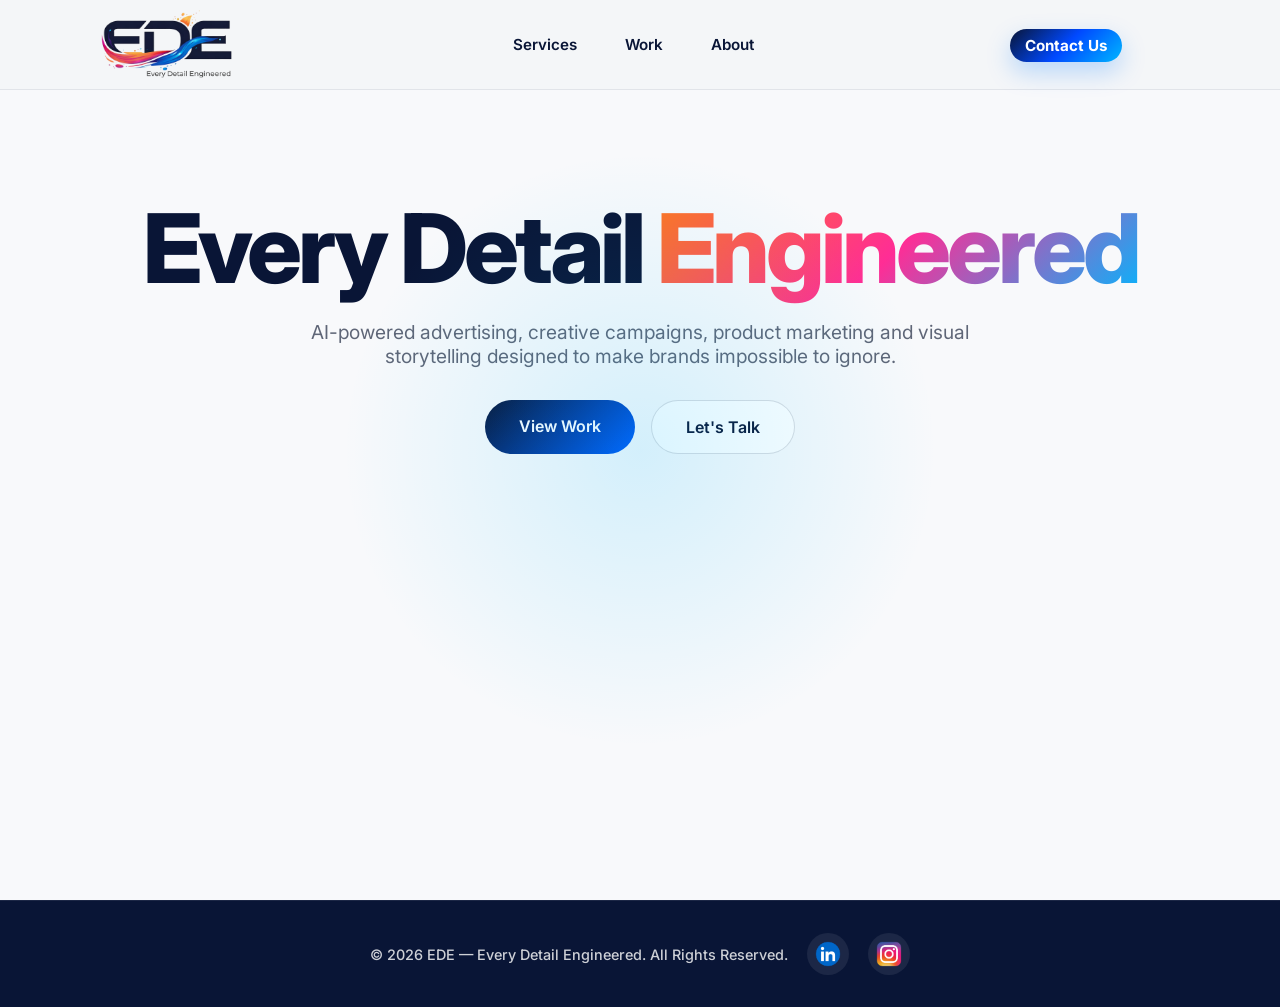
==== index.html @ a7a9f511 "Initial commit" ====
<!DOCTYPE html>
<html lang="en">
<head>
    <meta charset="UTF-8">
    <meta name="viewport" content="width=device-width, initial-scale=1.0">
    <title>EDE — Every Detail Engineered</title>
    <link rel="stylesheet" href="./style.css">
</head>
<body>
    <div class="nav">
        <img src="./elements/EDE_logo.svg" alt="edelogo" class="logo">
        <div class="nav-links">
            <a href="./services.html">Services</a>
            <a href="./works.html">Work</a>
            <a href="./about.html">About</a>
            
        </div>
        <div class="contact">
            <a href="./contact.html">Contact Us</a>
        </div>
        <div class="ham">
            <img src="./elements/hamburger-svgrepo-com.svg" alt="hamburger menu">
        </div>
        <div class="newnav">
                <a href="./services.html">Services</a>
                <a href="./works.html">Work</a>
                <a href="./about.html">About</a>
                <a href="./contact.html">Contact Us</a>
        </div>
    </div>
    <div class="hero">

    <h1>
        Every Detail
        <span>Engineered</span>
    </h1>

    <p>
        AI-powered advertising, creative campaigns,
        product marketing and visual storytelling
        designed to make brands impossible to ignore.
    </p>

    <div class="hero-btn">
        <a href="./works.html" class="primary-btn">
            View Work
        </a>

        <a href="./contact.html" class="secondary-btn">
            Let's Talk
        </a>
    </div>
    

</div>
<div class="footer">
        <p>© <span id="year"></span> EDE — Every Detail Engineered. All Rights Reserved.</p>
        <a href="https://www.linkedin.com/company/ede-every-detail-engineered/" target="_blank" rel="noopener noreferrer">
            <img src="./elements/linkedin-logo-linkedin-icon-transparent-free-png.webp" alt="linkedin logo" class="footer-linkedin-logo">
        </a>
        <a href="https://www.instagram.com/ede_ai_ads/" target="_blank" rel="noopener noreferrer">
            <img src="./elements/instagram-logo-instagram-icon-transparent-free-png.webp" alt="instagram logo" class="footer-instagram-logo">
        </a>
    </div>
<script src="./script.js"></script>
</body>
</html>
---- style.css ----
/* ===== GOOGLE FONT ===== */
@import url('https://fonts.googleapis.com/css2?family=Inter:wght@400;500;600;700;800&display=swap');

* {
    margin: 0;
    padding: 0;
    box-sizing: border-box;
    font-family: 'Inter', sans-serif;
}

html {
    scroll-behavior: smooth;
}

body {
    background: #f8f9fb;
    color: #091536;
    overflow-x: hidden;
}

/* ==========================
   NAVBAR
========================== */

.nav {
    width: 100%;
    height: 90px;

    display: flex;
    /* justify-content:space-around; */
    align-items: center;
    gap: 20vw;

    padding: 0 6vw;

    background: rgba(255, 255, 255, 0.92);

    backdrop-filter: blur(15px);

    position: fixed;
    top: 0;
    left: 0;

    z-index: 1000;

    border-bottom: 1px solid rgba(9, 21, 54, .08);
    background-color: #F4F6F8;

}

/* Logo */

.logo {
    height: 180px;
    width: auto;
    cursor: pointer;
}

/* Navigation Links */

.nav-links {
    display: flex;
    /* justify-content:center; */
    /* align-items:center; */
    gap: 3rem;
}

.nav-links a {
    text-decoration: none;
    color: #091536;

    font-size: 0.95rem;
    font-weight: 600;

    transition: .3s ease;
    position: relative;
}

.nav-links a::after {
    content: "";
    position: absolute;

    left: 0;
    bottom: -8px;

    width: 0;
    height: 2px;

    background: linear-gradient(90deg,
            #ff7a18,
            #ff2d95,
            #00b7ff);

    transition: .35s ease;
}

.nav-links a:hover {
    color: #0077ff;
}

.nav-links a:hover::after {
    width: 100%;
}

/* CTA */

.contact a {
    text-decoration: none;

    padding: 7px 15px;

    border-radius: 999px;

    font-weight: 700;
    font-size: 0.95rem;

    color: white;

    background: linear-gradient(135deg,
            #091536,
            #0049ff,
            #00b7ff);

    box-shadow:
        0 10px 25px rgba(0, 119, 255, .25);

    transition: .35s ease;
}

.contact a:hover {
    transform: translateY(-3px);

    box-shadow:
        0 15px 35px rgba(0, 119, 255, .35);
}

/* ==========================
   HERO SECTION
========================== */

.hero {
    min-height: 100vh;

    display: flex;
    /* justify-content:center; */
    align-items: center;
    flex-direction: column;

    text-align: center;

    padding-top: 200px;

    position: relative;
}

/* Background Glow */

.hero::before {
    content: "";

    position: absolute;

    width: 600px;
    height: 600px;

    background:
        radial-gradient(circle,
            rgba(0, 183, 255, .15),
            transparent 70%);

    top: 50%;
    left: 50%;

    transform: translate(-50%, -50%);
    pointer-events: none;
}

/* Heading */

.hero h1 {
    font-size: clamp(4rem, 9vw, 6rem);

    font-weight: 800;

    line-height: 1;

    letter-spacing: -4px;

    color: #091536;
}

.hero h1 span {
    background: linear-gradient(135deg,
            #ff7a18,
            #ff2d95,
            #00b7ff);

    background-clip: text;
    -webkit-background-clip: text;

    color: transparent;
    -webkit-text-fill-color: transparent;
}

.hero p {
    margin-top: 1.5rem;

    font-size: 1.2rem;

    color: #5f6677;

    max-width: 700px;
}

.hero-btn {
    margin-top: 2rem;

    display: inline-flex;
    gap: 1rem;
    /* cursor: pointer;  */
}

.hero-btn a {
    text-decoration: none;
    padding: 16px 34px;
    border-radius: 999px;
    font-weight: 600;
    cursor: pointer;
}

/* Primary */

.primary-btn {
    color: white;

    background: linear-gradient(135deg,
            #091536,
            #005eff);
    /* cursor: pointer; */
}

/* Secondary */

.secondary-btn {
    color: #091536;
    /* cursor: pointer; */
    border: 1px solid rgba(9, 21, 54, .15);
    background: white;
}

/* ==========================
   MOBILE
========================== */
@media (max-width: 1120px) {
    .nav {
        gap: 10vw;
    }
}

@media (max-width: 800px) {
    .logo {
        height: 160px;
    }

    .nav {
        gap: 3vw;
    }

    .contact a {
        text-decoration: none;

        padding: 7px 15px;

        border-radius: 999px;

        font-weight: 400;
        font-size: 10px;

        color: white;

        background: linear-gradient(135deg,
                #091536,
                #0049ff,
                #00b7ff);

        box-shadow:
            0 10px 25px rgba(0, 119, 255, .25);

        transition: .35s ease;
    }

}

@media (max-width: 600px) {

    .nav {
        justify-content: space-between;
        height: 75px;
    }

    .logo {
        height: 140px;
    }

    /* Hide desktop nav */

    .nav-links {
        display: none;
    }

    .contact {
        display: none;
    }

    .hero {
        padding-top: 120px;
        padding-inline: 1.5rem;
        align-items: center;
        align-self: center;
    }

    .hero h1 {
        font-size: clamp(3rem, 14vw, 5rem);
        letter-spacing: -2px;
    }

    .hero p {
        font-size: .95rem;
        line-height: 1.7;
    }

    .hero-btn {
        flex-direction: column;
        width: 100%;
        align-items: center;
    }

    .hero-btn a {
        width: 100%;
        max-width: 300px;
        text-align: center;
    }

    .hero::before {
        content: "";
        position: absolute;
        width: 100vw;
    }
}

@media (max-width: 300px) {
    .logo {
        height: 100px;
    }

    .hero h1 {
        font-size: clamp(1rem, 10vw, 6rem);
        letter-spacing: -2px;
    }

    .hero p {
        font-size: .8rem;
    }

    /* .hero-btn{
        flex-direction:column;
        width:100%;
        justify-content:center;
        align-items:center;
        padding-top: 0;
    } */
    .hero-btn a {
        width: 75%;
        height: 40px;
        font-size: .8rem;
    }

    .primary-btn {
        display: flex;
        justify-content: center;
        align-items: center;
    }

    .secondary-btn {
        display: flex;
        justify-content: center;
        align-items: center;
    }
}

.ham {
    display: none;
}

.newnav {
    display: flex;
    flex-direction: column;

    position: absolute;
    top: 75px;
    right: 20px;

    background-color: #F4F6F8;

    padding: 10px 20px;

    border-radius: 12px;

    box-shadow: 0 10px 30px rgba(0, 0, 0, 0.1);

    opacity: 0;
    visibility: hidden;

    transform: translateY(-20px);

    transition:
        opacity 0.3s ease,
        transform 0.3s ease,
        visibility 0.3s ease;
}

/* Active state */

.newnav.active {
    opacity: 1;
    visibility: visible;

    transform: translateY(0);
}

.newnav a {
    text-decoration: none;
    color: #091536;
    font-size: 0.95rem;
    font-weight: 600;
    padding: 10px 0;
}

@media (max-width: 600px) {
    .ham {
        display: block;
        position: absolute;
        top: 20px;
        right: 20px;
        width: 30px;
        height: 30px;
        cursor: pointer;
        z-index: 1001;
        cursor: pointer;
    }

    .ham img {
        width: auto;
        height: 40px;
        /* background-color: #091536; */
        /* margin: 5px 0; */
        transition: all 0.3s ease;
    }
}

@media (max-width: 300px) {
    .ham img {
        width: auto;
        height: 30px;
    }
}

/* ==========================
   FOOTER
========================== */

.footer {
    width: 100%;

    display: flex;
    justify-content: center;
    align-items: center;
    gap: 1.2rem;

    padding: 2rem 5vw;

    background: #091536;
    color: #ffffff;

    border-top: 1px solid rgba(255, 255, 255, 0.08);

    flex-wrap: wrap;
    /* position: relative;
    top: 80vh; */
}

.footer p {
    font-size: 0.9rem;
    font-weight: 500;

    color: rgba(255, 255, 255, 0.8);

    text-align: center;
}

/* Social Links */

.footer a {
    display: flex;
    align-items: center;
    justify-content: center;

    width: 42px;
    height: 42px;

    border-radius: 50%;

    background: rgba(255, 255, 255, 0.08);

    transition: all 0.3s ease;
}

.footer a:hover {
    transform: translateY(-3px);

    background: linear-gradient(135deg,
            #ff7a18,
            #ff2d95,
            #00b7ff);

    box-shadow: 0 8px 20px rgba(0, 183, 255, 0.25);
}

.footer-linkedin-logo,
.footer-instagram-logo {
    width: 40px;
    height: 40px;

    object-fit: contain;
}

/* ==========================
   MOBILE
========================== */

@media (max-width: 600px) {

    .footer {
        flex-direction: column;
        gap: 1rem;

        padding: 1.5rem;
    }

    .footer p {
        font-size: 0.8rem;
        line-height: 1.5;
    }

}

/* ==========================
   SERVICES PAGE
========================== */

.services {
    min-height: calc(100vh - 90px);

    padding-top: 140px;
    padding-bottom: 80px;
    padding-inline: 6vw;
}

/* Heading */

.heading {
    text-align: center;
    margin-bottom: 4rem;
}
.section-heading {
    text-align: center;
    margin-bottom: 4rem;
}

.heading h2 {
    font-size: clamp(2.5rem, 5vw, 4rem);

    font-weight: 800;

    color: #091536;

    margin-bottom: 1rem;

    letter-spacing: -2px;
}
.section-heading h2 {
    font-size: clamp(2.5rem, 5vw, 4rem);

    font-weight: 800;

    color: #091536;

    margin-bottom: 1rem;

    letter-spacing: -2px;
}

.heading p {
    max-width: 700px;

    margin: auto;

    font-size: 1.1rem;

    line-height: 1.8;

    color: #5f6677;
}

.section-heading p {
    max-width: 700px;

    margin: auto;

    font-size: 1.1rem;

    line-height: 1.8;

    color: #5f6677;
}

/* Grid */

.services-grid {
    display: grid;

    grid-template-columns: repeat(auto-fit, minmax(320px, 1fr));

    gap: 2rem;
}

/* Card */

.service-card {
    background: white;

    padding: 2rem;

    border-radius: 24px;

    border: 1px solid rgba(9, 21, 54, .08);

    transition: all .35s ease;

    position: relative;

    overflow: hidden;
}

/* Gradient Top Line */

.service-card::before {
    content: "";

    position: absolute;

    top: 0;
    left: 0;

    width: 100%;
    height: 4px;

    background: linear-gradient(90deg,
            #ff7a18,
            #ff2d95,
            #00b7ff);
}

/* Hover */

.service-card:hover {
    transform: translateY(-8px);

    box-shadow:
        0 20px 40px rgba(0, 0, 0, .08);
}

/* Title */

.service-card h3 {
    font-size: 1.35rem;

    color: #091536;

    margin-bottom: .75rem;

    font-weight: 700;
}

/* Type */

.service-type {
    color: #5f6677;

    margin-bottom: 1.5rem;

    line-height: 1.7;
}

/* Price */

.price {
    margin-top: 1rem;

    font-size: 1.6rem;

    font-weight: 800;

    color: #0049ff;
}

/* Negotiable */

.negotiable {
    display: inline-block;

    margin-top: .5rem;

    color: #ff2d95;

    font-weight: 600;
}

/* Lists */

.service-card ul {
    list-style: none;

    margin: 1.2rem 0;
}

.service-card ul li {
    position: relative;

    padding-left: 1.5rem;

    margin-bottom: .8rem;

    color: #4f5565;
}

/* Custom Bullet */

.service-card ul li::before {
    content: "✓";

    position: absolute;

    left: 0;

    color: #00b7ff;

    font-weight: 700;
}

/* Featured Cards */

.featured {
    background:
        linear-gradient(180deg,
            rgba(0, 183, 255, .04),
            rgba(255, 255, 255, 1));

    border: 2px solid rgba(0, 183, 255, .15);
}

/* Featured Badge */

.featured::after {
    content: "Popular";

    position: absolute;

    top: 18px;
    right: 18px;

    padding: 6px 12px;

    border-radius: 999px;

    font-size: .75rem;

    font-weight: 700;

    color: white;

    background:
        linear-gradient(135deg,
            #ff7a18,
            #ff2d95);
}

@media (max-width:768px) {

    .services {
        padding-top: 120px;
        padding-inline: 1.5rem;
    }

    .services-grid {
        gap: 1.5rem;
    }

    .service-card {
        padding: 1.5rem;
    }

    .price {
        font-size: 1.4rem;
    }

    .heading {
        margin-bottom: 3rem;
    }
    .section-heading {
        margin-bottom: 3rem;
    }

}

@media (max-width:480px) {

    .heading h2 {
        font-size: 2.2rem;
    }

    .heading p {
        font-size: .95rem;
    }
    .section-heading h2 {
        font-size: 2.2rem;
    }

    .section-heading p {
        font-size: .95rem;
    }

    .services-grid {
        grid-template-columns: 1fr;
    }

}

.cardofworks video{
    width:100%;
    height:500px;
    object-fit:cover;
    border-radius:20px;
    box-shadow:
        0 10px 25px rgba(0,0,0,.08);
    transition:.35s ease;
}
.cardofworks:hover video{

    transform:translateY(-4px);

}

.works-grid {
    display: flex;
    gap: 30px;
    width: max-content;
    align-items: flex-start;
    animation: marquee 20s linear infinite;
}

.works-container {
    width: 100%;
    overflow: hidden;
    padding: 20px 0;
    height: 100%;
}

.cardofworks {
    display: flex;
    flex-direction: column;
    gap: 20px;
    width: 280px;
    flex-shrink: 0;
}

.cardofworks h3{
    font-size:1.15rem;
    font-weight:700;
    color:#091536;
    margin:0;
    align-self:flex-start;
}

.cardofworks p{
    font-size:.92rem;
    line-height:1.7;
    color:#5f6677;
    margin:0;
}

.section-heading {
    margin-bottom: 10px;
    margin-top: 10px;
}

@media(max-width:768px){

    .cardofworks{

        width:220px;

    }


    .cardofworks video{

        height:400px;

    }

}



@media(max-width:480px){

    .cardofworks{

        width:180px;

    }


    .cardofworks video{

        height:320px;

    }

}
.section-heading{
    padding-top: 100px;
    text-align: center;
    max-width: 800px;
    margin: 0 auto 0 auto;
}
/* .works{
    height:100vh;
} */
 body {
    background: #f8f9fb;
    color: #091536;
    overflow-x: hidden;

    /* Add these three */
    min-height: 100vh;
    display: flex;
    flex-direction: column;
}

.works {
    flex: 1;
}
@keyframes marquee {
    0%   { transform: translateX(0); }
    100% { transform: translateX(-50%); }
}

.works-container:hover .works-grid {
    animation-play-state: paused;
}
.cardofworks:hover .mute-icon{ 
    cursor: pointer;
    visibility: visible;
} 
.cardofworks .mute-icon{
    width: 20px;
    position: relative;
    bottom:60px;
    left: 20px;
    filter: invert(1);
    visibility: hidden;
}
.testimonials{

 margin-top:100px;
 margin-bottom:100px;
    padding:0 5%;

}


.testimonials h3{
    font-size:2.3rem;
    font-weight:800;
    color:#091536;
    text-align:center;
    margin-bottom:10px;

}


.testimonials > h4{
    font-size:1rem;
    font-weight:500;
    color:#5f6677;
    text-align:center;
    margin-bottom:50px;

}



.testimonial-grid{
    display:flex;
    justify-content:center;

}



.testimonial-card{
    max-width:750px;
    padding:40px;
    background:#ffffff;
    border-radius:24px;
    box-shadow:

        0 12px 35px rgba(9,21,54,.08);



    border:1px solid rgba(95,206,255,.15);
    transition:.35s ease;


}



.testimonial-card:hover{


    transform:translateY(-5px);



    box-shadow:

        0 18px 45px rgba(9,21,54,.12);


}



.testimonial-card p{
    font-size:1rem;
    line-height:1.9;
    color:#4d5566;
    font-style:italic;
    margin-bottom:30px;


}



.testimonial-card h4{
    font-size:1.1rem;
    font-weight:700;
    color:#091536;
    margin:0;
}



.testimonial-card span{
    display:block;
    margin-top:5px;
    color:#42BC90;
    font-size:.9rem;
    font-weight:600;
}
@media (max-width:768px){

    .testimonials{

        margin-top:80px;

        padding:0 30px;

    }


    .testimonials h3{

        font-size:2rem;

    }


    .testimonials > h4{

        font-size:.95rem;

        margin-bottom:40px;

    }


    .testimonial-card{

        padding:30px;

        border-radius:20px;

    }


    .testimonial-card p{

        font-size:.95rem;

        line-height:1.8;

    }

}
@media (max-width:480px){

    .testimonials{

        margin-top:60px;

        padding:0 20px;

    }


    .testimonials h3{

        font-size:1.75rem;

    }


    .testimonials > h4{

        font-size:.9rem;

        margin-bottom:30px;

    }


    .testimonial-card{

        padding:24px;

        border-radius:16px;

    }


    .testimonial-card p{

        font-size:.9rem;

        line-height:1.7;

    }


    .testimonial-card h4{

        font-size:1rem;

    }


    .testimonial-card span{

        font-size:.85rem;

    }

}
/* ===========================
   ABOUT PAGE
=========================== */

.about{

    padding:120px 7% 80px;

    max-width:1200px;

    margin:auto;

}


.about section{

    margin-bottom:90px;

}


/* Hero */

.about-hero{

    text-align:center;

    margin-bottom:70px;

}


.about-hero h1{

    font-size:3.2rem;

    font-weight:800;

    color:#091536;

    margin-bottom:10px;

}


.tagline{

    font-size:1.4rem;

    font-weight:700;

    letter-spacing:2px;

    font-family: Georgia, serif;

    background:linear-gradient(
        135deg,
        #ffb578,
        #ff4893,
        #5fceff
    );

    -webkit-background-clip:text;
    background-clip:text;

    color:transparent;

}


/* Generic sections */

.about-content,
.why-ede,
.philosophy{

    max-width:850px;

    margin:auto auto 90px;

}


.about-content p,
.why-ede p,
.philosophy p{

    font-size:1rem;

    line-height:1.9;

    color:#5f6677;

    margin-bottom:18px;

}


.about-services h2,
.why-ede h2,
.approach h2,
.industries h2,
.philosophy h2,
.cta-section h2{

    text-align:center;

    font-size:2.2rem;

    color:#091536;

    margin-bottom:50px;

}


/* Services */

.service-list{

    display:grid;

    grid-template-columns:
    repeat(auto-fit,minmax(260px,1fr));

    gap:30px;

    margin-bottom:90px;

}


.service-item{

    background:white;

    padding:30px;

    border-radius:22px;

    border:1px solid rgba(95,206,255,.15);

    box-shadow:

    0 10px 25px rgba(9,21,54,.05);

    transition:.3s;

}


.service-item:hover{


    transform:translateY(-4px);


    box-shadow:

    0 18px 40px rgba(9,21,54,.08);

}


.service-item h3{

    color:#091536;

    font-size:1.15rem;

    margin-bottom:15px;

}


.service-item p{

    color:#5f6677;

    line-height:1.7;

}



/* Approach */

.approach{

    margin-bottom:90px;

}


.approach-grid{

    display:grid;

    grid-template-columns:
    repeat(auto-fit,minmax(220px,1fr));

    gap:25px;

}


.step{

    background:#F8FAFC;

    padding:30px;

    border-radius:20px;

    text-align:center;

}


.step h3{

    color:#091536;

    margin-bottom:12px;

}


.step p{

    color:#5f6677;

    line-height:1.7;

}



/* Industries */


.industries{

    margin-bottom:90px;

}


.industries ul{

    display:flex;

    flex-wrap:wrap;

    justify-content:center;

    gap:15px;

    list-style:none;

    padding:0;

}


.industries li{


    background:#091536;


    color:white;


    padding:

    12px 22px;


    border-radius:999px;


    font-size:.95rem;


}



/* Philosophy */

.philosophy-tagline{


    text-align:center;


    font-size:1.2rem;


    color:#00B7FF;


    font-weight:700;


    margin-bottom:30px;


}



/* CTA */


.cta-section{


    text-align:center;


    padding:70px 30px;


    border-radius:28px;


    background:


    linear-gradient(

    135deg,


    rgba(0,183,255,.06),


    rgba(255,45,149,.06)

    );


}



.cta-section p{


    color:#5f6677;


    margin-bottom:35px;


    font-size:1.05rem;


}



.about-contact-btn{


    display:inline-flex;


    align-items:center;


    justify-content:center;


    padding:14px 32px;


    border-radius:999px;


    text-decoration:none;


    color:white;


    font-weight:700;


    background:


    linear-gradient(

    135deg,

    #00B7FF,

    #FF2D95

    );


    transition:.3s;


}



.about-contact-btn:hover{


    transform:translateY(-3px);


    box-shadow:


    0 15px 35px rgba(0,183,255,.25);


}



/* ===========================
   RESPONSIVE
=========================== */


@media(max-width:768px){


    .about{


        padding:100px 6% 60px;


    }



    .about-hero h1{


        font-size:2.5rem;


    }



    .tagline{


        font-size:1.05rem;


    }



    .about-services h2,
    .why-ede h2,
    .approach h2,
    .industries h2,
    .philosophy h2,
    .cta-section h2{


        font-size:1.9rem;


    }



    .service-list{


        grid-template-columns:1fr;


    }



    .approach-grid{


        grid-template-columns:1fr;


    }


}



@media(max-width:480px){


    .about{


        padding:90px 5% 50px;


    }



    .about-hero h1{


        font-size:2rem;


    }



    .about-content p,
    .why-ede p,
    .philosophy p{


        font-size:.95rem;


    }



    .cta-section{


        padding:50px 20px;


    }



    .about-contact-btn{


        width:100%;


        max-width:280px;


    }


}
/* ===========================
   CONTACT PAGE
=========================== */

.contact-page{

    padding:120px 7% 80px;

    max-width:1200px;

    margin:auto;

}


/* Hero Section */

.contact-hero{

    text-align:center;

    margin-bottom:70px;

}


.contact-hero h1{

    font-size:3rem;

    font-weight:800;

    color:#091536;

    line-height:1.2;

    margin-bottom:20px;

}


.contact-hero p{

    max-width:750px;

    margin:auto;

    color:#5f6677;

    line-height:1.8;

    font-size:1rem;

}



/* Grid */

.contact-grid{

    display:grid;

    grid-template-columns:1fr 1fr;

    gap:40px;

}



/* Left Card */

.contact-card{

    background:#ffffff;

    padding:40px;

    border-radius:28px;

    box-shadow:
    0 12px 35px rgba(9,21,54,.06);

}


.contact-card h2{

    color:#091536;

    margin-bottom:20px;

}


.contact-desc{

    color:#5f6677;

    line-height:1.8;

    margin-bottom:35px;

}



.contact-item{

    margin-bottom:35px;

}


.contact-item h3{

    color:#091536;

    margin-bottom:15px;

    font-size:1.1rem;

}



.contact-item a{

    display:block;

    text-decoration:none;

    color:#00B7FF;

    font-weight:600;

    margin-bottom:10px;

    transition:.3s ease;

}


.contact-item a:hover{

    color:#FF4893;

}



/* Social Icons */

.social-links{

    display:flex;

    gap:20px;

    flex-wrap:wrap;

}


.social-links a{

    display:flex;

    align-items:center;

    gap:10px;

}


.social-links img{

    width:28px;

    height:28px;

    object-fit:contain;

}


.social-links span{

    color:#091536;

    font-weight:600;

}



/* Right Card */


.contact-message{


    padding:40px;


    border-radius:28px;


    background:

    linear-gradient(

        135deg,

        rgba(95,206,255,.10),

        rgba(255,72,147,.08)

    );


    border:

    1px solid rgba(95,206,255,.12);


}


.contact-message h2{


    color:#091536;


    margin-bottom:25px;


}



.contact-message ul{


    padding-left:20px;


    margin-bottom:35px;


}



.contact-message li{


    color:#5f6677;


    line-height:2;


}



.contact-message p{


    color:#5f6677;


    line-height:1.8;


}




/* ===========================
   RESPONSIVE
=========================== */


@media(max-width:900px){


.contact-grid{


    grid-template-columns:1fr;


}


.contact-card{


    padding:35px;


}


.contact-message{


    padding:35px;


}


}



@media(max-width:768px){


.contact-page{


    padding:100px 6% 60px;


}


.contact-hero h1{


    font-size:2.4rem;


}


.contact-hero p{


    font-size:.95rem;


}


}



@media(max-width:480px){


.contact-page{


    padding:90px 5% 50px;


}


.contact-hero h1{


    font-size:2rem;


}


.contact-card{


    padding:25px;


}


.contact-message{


    padding:25px;


}


.social-links{


    flex-direction:column;


    gap:15px;


}


.contact-item a{


    font-size:.95rem;


}


}
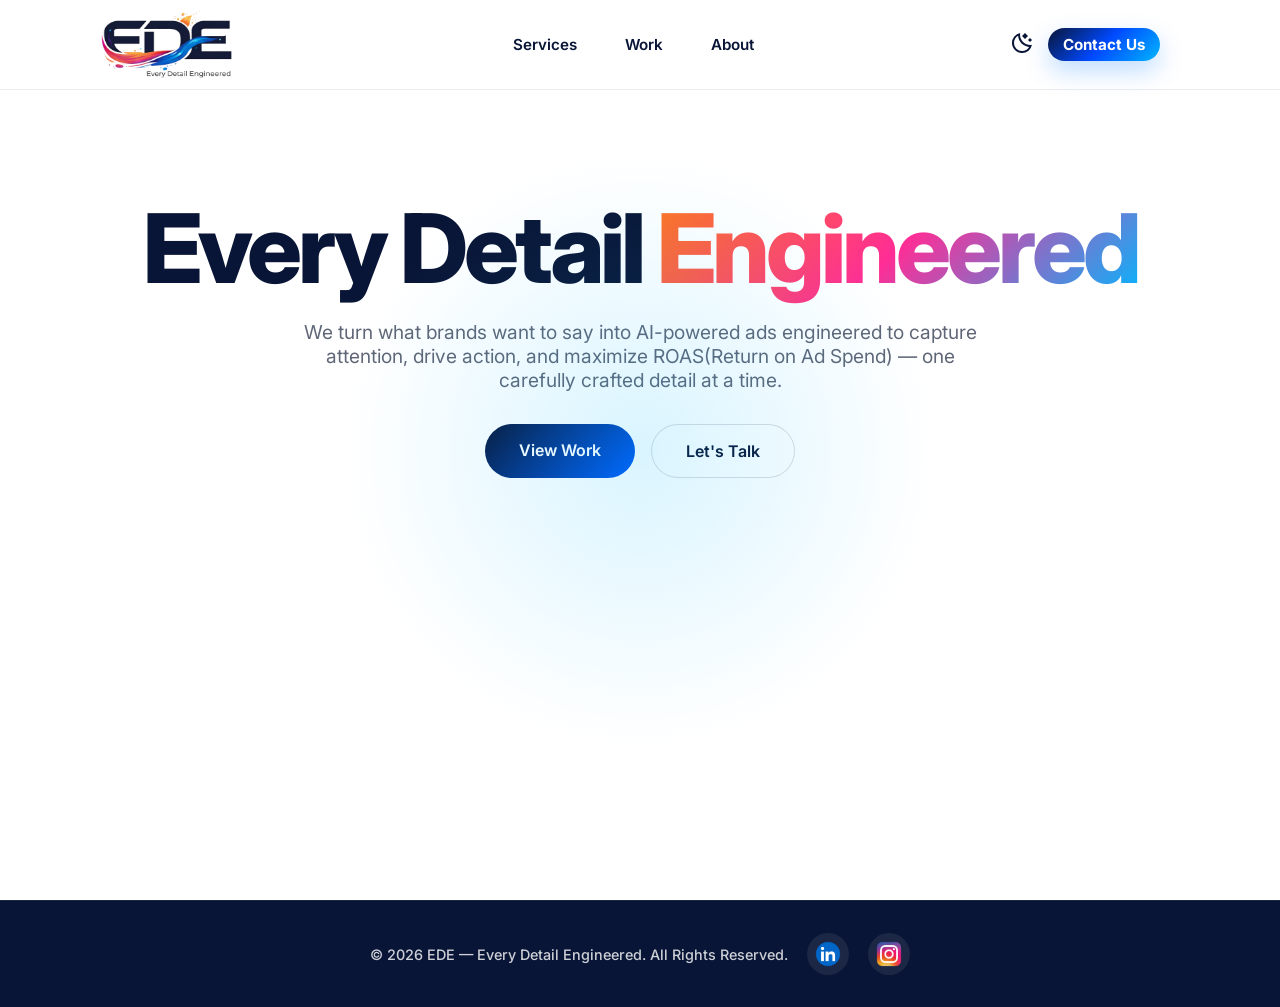
==== commit b9dc5c7c: "Layout and Dark Mode Update" ====
--- a/index.html
+++ b/index.html
@@ -1,67 +1,96 @@
 <!DOCTYPE html>
 <html lang="en">
+
 <head>
     <meta charset="UTF-8">
     <meta name="viewport" content="width=device-width, initial-scale=1.0">
     <title>EDE — Every Detail Engineered</title>
     <link rel="stylesheet" href="./style.css">
 </head>
+
 <body>
     <div class="nav">
-        <img src="./elements/EDE_logo.svg" alt="edelogo" class="logo">
+        <img src="./elements/EDE_logo.svg" alt="edelogo" class="logo logo-light">
+        <img src="./elements/edelogodark.png" alt="edelogo" class="logo logo-dark">
         <div class="nav-links">
             <a href="./services.html">Services</a>
             <a href="./works.html">Work</a>
             <a href="./about.html">About</a>
-            
+
         </div>
+
         <div class="contact">
+            <div class="theme-toggle"><svg class="moon-icon" xmlns="http://www.w3.org/2000/svg" height="24px" viewBox="0 -960 960 960"
+                    width="24px" fill="#091536">
+                    <path
+                        d="M600-640 480-760l120-120 120 120-120 120Zm200 120-80-80 80-80 80 80-80 80ZM483-80q-84 0-157.5-32t-128-86.5Q143-253 111-326.5T79-484q0-146 93-257.5T409-880q-18 99 11 193.5T520-521q71 71 165.5 100T879-410q-26 144-138 237T483-80Zm0-80q88 0 163-44t118-121q-86-8-163-43.5T463-465q-61-61-97-138t-43-163q-77 43-120.5 118.5T159-484q0 135 94.5 229.5T483-160Zm-20-305Z" />
+                </svg>
+
+                <svg class="sun-icon" xmlns="http://www.w3.org/2000/svg" height="24px" viewBox="0 -960 960 960" width="24px"
+                    fill="#e3e3e3">
+                    <path
+                        d="M440-760v-160h80v160h-80Zm266 110-55-55 112-115 56 57-113 113Zm54 210v-80h160v80H760ZM440-40v-160h80v160h-80ZM254-652 140-763l57-56 113 113-56 54Zm508 512L651-255l54-54 114 110-57 59ZM40-440v-80h160v80H40Zm157 300-56-57 112-112 29 27 29 28-114 114Zm113-170q-70-70-70-170t70-170q70-70 170-70t170 70q70 70 70 170t-70 170q-70 70-170 70t-170-70Zm283-57q47-47 47-113t-47-113q-47-47-113-47t-113 47q-47 47-47 113t47 113q47 47 113 47t113-47ZM480-480Z" />
+                </svg>
+            </div>
             <a href="./contact.html">Contact Us</a>
         </div>
         <div class="ham">
+            <div class="theme-toggle"><svg class="moon-icon" xmlns="http://www.w3.org/2000/svg" height="24px"
+                    viewBox="0 -960 960 960" width="24px" fill="#091536">
+                    <path
+                        d="M600-640 480-760l120-120 120 120-120 120Zm200 120-80-80 80-80 80 80-80 80ZM483-80q-84 0-157.5-32t-128-86.5Q143-253 111-326.5T79-484q0-146 93-257.5T409-880q-18 99 11 193.5T520-521q71 71 165.5 100T879-410q-26 144-138 237T483-80Zm0-80q88 0 163-44t118-121q-86-8-163-43.5T463-465q-61-61-97-138t-43-163q-77 43-120.5 118.5T159-484q0 135 94.5 229.5T483-160Zm-20-305Z" />
+                </svg>
+                <svg class="sun-icon" xmlns="http://www.w3.org/2000/svg" height="24px" viewBox="0 -960 960 960" width="24px"
+                    fill="#e3e3e3">
+                    <path
+                        d="M440-760v-160h80v160h-80Zm266 110-55-55 112-115 56 57-113 113Zm54 210v-80h160v80H760ZM440-40v-160h80v160h-80ZM254-652 140-763l57-56 113 113-56 54Zm508 512L651-255l54-54 114 110-57 59ZM40-440v-80h160v80H40Zm157 300-56-57 112-112 29 27 29 28-114 114Zm113-170q-70-70-70-170t70-170q70-70 170-70t170 70q70 70 70 170t-70 170q-70 70-170 70t-170-70Zm283-57q47-47 47-113t-47-113q-47-47-113-47t-113 47q-47 47-47 113t47 113q47 47 113 47t113-47ZM480-480Z" />
+                </svg>
+            </div>
             <img src="./elements/hamburger-svgrepo-com.svg" alt="hamburger menu">
         </div>
         <div class="newnav">
-                <a href="./services.html">Services</a>
-                <a href="./works.html">Work</a>
-                <a href="./about.html">About</a>
-                <a href="./contact.html">Contact Us</a>
+            <a href="./services.html">Services</a>
+            <a href="./works.html">Work</a>
+            <a href="./about.html">About</a>
+            <a href="./contact.html">Contact Us</a>
         </div>
     </div>
     <div class="hero">
 
-    <h1>
-        Every Detail
-        <span>Engineered</span>
-    </h1>
+        <h1>
+            Every Detail
+            <span>Engineered</span>
+        </h1>
 
-    <p>
-        AI-powered advertising, creative campaigns,
-        product marketing and visual storytelling
-        designed to make brands impossible to ignore.
-    </p>
+        <p>
+            We turn what brands want to say into AI-powered ads engineered to capture attention, drive action, and maximize ROAS(Return on Ad Spend) — one carefully crafted detail at a time.
+        </p>
 
-    <div class="hero-btn">
-        <a href="./works.html" class="primary-btn">
-            View Work
+        <div class="hero-btn">
+            <a href="./works.html" class="primary-btn">
+                View Work
+            </a>
+
+            <a href="./contact.html" class="secondary-btn">
+                Let's Talk
+            </a>
+        </div>
+
+
+    </div>
+    <div class="footer">
+        <p>© <span id="year"></span> EDE — Every Detail Engineered. All Rights Reserved.</p>
+        <a href="https://www.linkedin.com/company/ede-every-detail-engineered/" target="_blank"
+            rel="noopener noreferrer">
+            <img src="./elements/linkedin-logo-linkedin-icon-transparent-free-png.webp" alt="linkedin logo"
+                class="footer-linkedin-logo">
         </a>
-
-        <a href="./contact.html" class="secondary-btn">
-            Let's Talk
+        <a href="https://www.instagram.com/ede_ai_ads/" target="_blank" rel="noopener noreferrer">
+            <img src="./elements/instagram-logo-instagram-icon-transparent-free-png.webp" alt="instagram logo"
+                class="footer-instagram-logo">
         </a>
     </div>
-    
+    <script src="./script.js"></script>
+</body>
 
-</div>
-<div class="footer">
-        <p>© <span id="year"></span> EDE — Every Detail Engineered. All Rights Reserved.</p>
-        <a href="https://www.linkedin.com/company/ede-every-detail-engineered/" target="_blank" rel="noopener noreferrer">
-            <img src="./elements/linkedin-logo-linkedin-icon-transparent-free-png.webp" alt="linkedin logo" class="footer-linkedin-logo">
-        </a>
-        <a href="https://www.instagram.com/ede_ai_ads/" target="_blank" rel="noopener noreferrer">
-            <img src="./elements/instagram-logo-instagram-icon-transparent-free-png.webp" alt="instagram logo" class="footer-instagram-logo">
-        </a>
-    </div>
-<script src="./script.js"></script>
-</body>
 </html>
--- a/style.css
+++ b/style.css
@@ -1,5 +1,43 @@
 /* ===== GOOGLE FONT ===== */
 @import url('https://fonts.googleapis.com/css2?family=Inter:wght@400;500;600;700;800&display=swap');
+
+/* =========================
+   EDE THEME VARIABLES
+========================= */
+
+:root {
+    /* Existing / Light Theme */
+    --bg-color: #ffffff;
+    --text-color: #111111;
+    --secondary-text: #5f6677;
+    --card-bg: #f5f5f5;
+    --border-color: rgba(9, 21, 54, .15);
+    --nav-bg: #ffffff;
+    --price-color: #0049ff;
+
+    /* EDE Brand */
+    --brand-blue: #091536;
+    --brand-blue-light: #0077ff;
+}
+
+
+/* =========================
+   DARK THEME
+========================= */
+
+body.dark-mode {
+    --bg-color: #091536;
+    --text-color: #f5f5f5;
+    --secondary-text: #b0b0b0;
+    --card-bg: #151518;
+    --nav-bg: #091536;
+    --border-color: #b0b0b0;
+    --price-color: #00b7ff;
+
+    /* Keep EDE branding */
+    --brand-blue: #ff2d95;
+    --brand-blue-light: #00b7ff;
+}
 
 * {
     margin: 0;
@@ -12,12 +50,102 @@
     scroll-behavior: smooth;
 }
 
-body {
+/* body {
     background: #f8f9fb;
     color: #091536;
+    
+} */
+body {
+    background: var(--bg-color);
+    color: var(--text-color);
     overflow-x: hidden;
-}
-
+    transition: background-color 0.3s ease, color 0.3s ease;
+}
+.sun-icon {
+    display: none;
+    cursor: pointer;
+}
+.moon-icon {
+    cursor: pointer;
+}
+
+body.dark-mode .moon-icon {
+    display: none;
+}
+
+body.dark-mode .sun-icon {
+    display: block;
+
+    
+}
+.logo {
+    height: 180px;
+    width: auto;
+    cursor: pointer;
+}
+.logo-dark {
+    display: none;
+    
+
+}
+
+body.dark-mode .logo-light {
+    display: none;
+}
+
+body.dark-mode .logo-dark {
+    display: block;
+    height:97px;
+    
+}
+body.dark-mode .prev img,
+body.dark-mode .next img {
+    filter: invert(1);
+}
+/* ========================
+   SCROLLBAR
+   ======================== */
+
+::-webkit-scrollbar {
+    width: 10px;
+}
+
+::-webkit-scrollbar-track {
+    background: transparent;
+}
+
+::-webkit-scrollbar-thumb {
+    background: #091536;
+    border-radius: 10px;
+}
+
+::-webkit-scrollbar-thumb:hover {
+    background: #091536;
+}
+
+
+/* ========================
+   DARK MODE SCROLLBAR
+   ======================== */
+
+body.dark-mode::-webkit-scrollbar-thumb {
+    background: #ff2d95;
+}
+
+body.dark-mode::-webkit-scrollbar-thumb:hover {
+    background: #ff2d95;
+}
+::-webkit-scrollbar {
+    width: 8px;
+}
+::-webkit-scrollbar-thumb {
+    background: rgba(9, 21, 54, 0.85);
+    border-radius: 10px;
+}
+
+body.dark-mode::-webkit-scrollbar-thumb {
+    background: rgba(255, 45, 149, 0.85);
+}
 /* ==========================
    NAVBAR
 ========================== */
@@ -33,7 +161,7 @@
 
     padding: 0 6vw;
 
-    background: rgba(255, 255, 255, 0.92);
+    background: var(--bg-color);
 
     backdrop-filter: blur(15px);
 
@@ -44,17 +172,13 @@
     z-index: 1000;
 
     border-bottom: 1px solid rgba(9, 21, 54, .08);
-    background-color: #F4F6F8;
+    background-color: var(--nav-bg);
 
 }
 
 /* Logo */
 
-.logo {
-    height: 180px;
-    width: auto;
-    cursor: pointer;
-}
+
 
 /* Navigation Links */
 
@@ -67,7 +191,7 @@
 
 .nav-links a {
     text-decoration: none;
-    color: #091536;
+    color: var(--brand-blue);
 
     font-size: 0.95rem;
     font-weight: 600;
@@ -95,7 +219,7 @@
 }
 
 .nav-links a:hover {
-    color: #0077ff;
+    color:var(--brand-blue-light);
 }
 
 .nav-links a:hover::after {
@@ -103,7 +227,11 @@
 }
 
 /* CTA */
-
+.contact{
+    display:flex;
+    align-items:center;
+    gap: 14px;
+}
 .contact a {
     text-decoration: none;
 
@@ -186,7 +314,7 @@
 
     letter-spacing: -4px;
 
-    color: #091536;
+    color: var(--brand-blue);
 }
 
 .hero h1 span {
@@ -207,7 +335,7 @@
 
     font-size: 1.2rem;
 
-    color: #5f6677;
+    color: var(--secondary-text);
 
     max-width: 700px;
 }
@@ -242,10 +370,10 @@
 /* Secondary */
 
 .secondary-btn {
-    color: #091536;
+    color: var(--brand-blue);
     /* cursor: pointer; */
-    border: 1px solid rgba(9, 21, 54, .15);
-    background: white;
+    border: 1px solid var(--border-color);
+    background: var(--bg-color);
 }
 
 /* ==========================
@@ -261,6 +389,9 @@
     .logo {
         height: 160px;
     }
+    body.dark-mode .logo-dark {
+        height: 80px;
+    }
 
     .nav {
         gap: 3vw;
@@ -300,6 +431,9 @@
 
     .logo {
         height: 140px;
+    }
+    body.dark-mode .logo-dark{
+        height: 60px;
     }
 
     /* Hide desktop nav */
@@ -351,6 +485,9 @@
 @media (max-width: 300px) {
     .logo {
         height: 100px;
+    }
+    body.dark-mode .logo-dark{
+        height: 40px;
     }
 
     .hero h1 {
@@ -400,7 +537,7 @@
     top: 75px;
     right: 20px;
 
-    background-color: #F4F6F8;
+    background-color: var(--bg-color);
 
     padding: 10px 20px;
 
@@ -430,7 +567,7 @@
 
 .newnav a {
     text-decoration: none;
-    color: #091536;
+    color: var(--brand-blue);
     font-size: 0.95rem;
     font-weight: 600;
     padding: 10px 0;
@@ -438,10 +575,12 @@
 
 @media (max-width: 600px) {
     .ham {
-        display: block;
+        display: flex;
+        align-items: center;
+        gap: 10px;
         position: absolute;
         top: 20px;
-        right: 20px;
+        right: 60px;
         width: 30px;
         height: 30px;
         cursor: pointer;
@@ -582,7 +721,7 @@
 
     font-weight: 800;
 
-    color: #091536;
+    color: var(--brand-blue);
 
     margin-bottom: 1rem;
 
@@ -593,7 +732,7 @@
 
     font-weight: 800;
 
-    color: #091536;
+    color: var(--brand-blue);
 
     margin-bottom: 1rem;
 
@@ -609,7 +748,7 @@
 
     line-height: 1.8;
 
-    color: #5f6677;
+    color: var(--secondary-text);
 }
 
 .section-heading p {
@@ -621,7 +760,7 @@
 
     line-height: 1.8;
 
-    color: #5f6677;
+    color: var(--secondary-text);
 }
 
 /* Grid */
@@ -637,13 +776,13 @@
 /* Card */
 
 .service-card {
-    background: white;
+    background: var(--bg-color);
 
     padding: 2rem;
 
     border-radius: 24px;
 
-    border: 1px solid rgba(9, 21, 54, .08);
+    border: 1px solid var(--border-color);
 
     transition: all .35s ease;
 
@@ -685,7 +824,7 @@
 .service-card h3 {
     font-size: 1.35rem;
 
-    color: #091536;
+    color: var(--brand-blue);
 
     margin-bottom: .75rem;
 
@@ -695,7 +834,7 @@
 /* Type */
 
 .service-type {
-    color: #5f6677;
+    color: var(--secondary-text);
 
     margin-bottom: 1.5rem;
 
@@ -711,7 +850,7 @@
 
     font-weight: 800;
 
-    color: #0049ff;
+    color: var(--price-color);
 }
 
 /* Negotiable */
@@ -761,12 +900,9 @@
 /* Featured Cards */
 
 .featured {
-    background:
-        linear-gradient(180deg,
-            rgba(0, 183, 255, .04),
-            rgba(255, 255, 255, 1));
-
-    border: 2px solid rgba(0, 183, 255, .15);
+    background: var(--bg-color);
+    border: 2px solid var(--border-color);
+    box-shadow: 0 12px 35px rgba(0, 183, 255, 0.08);
 }
 
 /* Featured Badge */
@@ -864,30 +1000,28 @@
 .works-grid {
     display: flex;
     gap: 30px;
-    width: max-content;
+    width: 100%;
     align-items: flex-start;
-    animation: marquee 20s linear infinite;
+    justify-content: center;
+    flex-wrap: wrap;
 }
 
 .works-container {
     width: 100%;
-    overflow: hidden;
-    padding: 20px 0;
-    height: 100%;
+    padding: 20px 5%;
 }
 
 .cardofworks {
     display: flex;
     flex-direction: column;
-    gap: 20px;
+    gap: 15px;
     width: 280px;
-    flex-shrink: 0;
 }
 
 .cardofworks h3{
     font-size:1.15rem;
     font-weight:700;
-    color:#091536;
+    color: var(--brand-blue);
     margin:0;
     align-self:flex-start;
 }
@@ -895,7 +1029,7 @@
 .cardofworks p{
     font-size:.92rem;
     line-height:1.7;
-    color:#5f6677;
+    color: var(--secondary-text);
     margin:0;
 }
 
@@ -949,8 +1083,8 @@
     height:100vh;
 } */
  body {
-    background: #f8f9fb;
-    color: #091536;
+   background: var(--bg-color);
+    color: var(--text-color);
     overflow-x: hidden;
 
     /* Add these three */
@@ -962,14 +1096,7 @@
 .works {
     flex: 1;
 }
-@keyframes marquee {
-    0%   { transform: translateX(0); }
-    100% { transform: translateX(-50%); }
-}
-
-.works-container:hover .works-grid {
-    animation-play-state: paused;
-}
+
 .cardofworks:hover .mute-icon{ 
     cursor: pointer;
     visibility: visible;
@@ -994,7 +1121,7 @@
 .testimonials h3{
     font-size:2.3rem;
     font-weight:800;
-    color:#091536;
+    color: var(--brand-blue);
     text-align:center;
     margin-bottom:10px;
 
@@ -1004,7 +1131,7 @@
 .testimonials > h4{
     font-size:1rem;
     font-weight:500;
-    color:#5f6677;
+    color: var(--secondary-text);
     text-align:center;
     margin-bottom:50px;
 
@@ -1023,7 +1150,7 @@
 .testimonial-card{
     max-width:750px;
     padding:40px;
-    background:#ffffff;
+    background: var(--bg-color);
     border-radius:24px;
     box-shadow:
 
@@ -1058,7 +1185,7 @@
 .testimonial-card p{
     font-size:1rem;
     line-height:1.9;
-    color:#4d5566;
+    color: var(--secondary-text);
     font-style:italic;
     margin-bottom:30px;
 
@@ -1070,7 +1197,7 @@
 .testimonial-card h4{
     font-size:1.1rem;
     font-weight:700;
-    color:#091536;
+    color: var(--brand-blue);
     margin:0;
 }
 
@@ -1226,7 +1353,7 @@
 
     font-weight:800;
 
-    color:#091536;
+    color: var(--brand-blue);
 
     margin-bottom:10px;
 
@@ -1279,7 +1406,7 @@
 
     line-height:1.9;
 
-    color:#5f6677;
+    color: var(--secondary-text);
 
     margin-bottom:18px;
 
@@ -1296,8 +1423,7 @@
     text-align:center;
 
     font-size:2.2rem;
-
-    color:#091536;
+color: var(--brand-blue);
 
     margin-bottom:50px;
 
@@ -1322,7 +1448,7 @@
 
 .service-item{
 
-    background:white;
+    background: var(--bg-color);
 
     padding:30px;
 
@@ -1354,7 +1480,7 @@
 
 .service-item h3{
 
-    color:#091536;
+    color: var(--brand-blue);
 
     font-size:1.15rem;
 
@@ -1365,7 +1491,7 @@
 
 .service-item p{
 
-    color:#5f6677;
+    color: var(--secondary-text);
 
     line-height:1.7;
 
@@ -1396,7 +1522,7 @@
 
 .step{
 
-    background:#F8FAFC;
+    background: var(--bg-color);
 
     padding:30px;
 
@@ -1409,7 +1535,7 @@
 
 .step h3{
 
-    color:#091536;
+    color: var(--brand-blue);
 
     margin-bottom:12px;
 
@@ -1418,7 +1544,7 @@
 
 .step p{
 
-    color:#5f6677;
+    color: var(--secondary-text);
 
     line-height:1.7;
 
@@ -1539,7 +1665,7 @@
 .cta-section p{
 
 
-    color:#5f6677;
+    color: var(--secondary-text);
 
 
     margin-bottom:35px;
@@ -1782,7 +1908,7 @@
 
     font-weight:800;
 
-    color:#091536;
+    color: var(--brand-blue);
 
     line-height:1.2;
 
@@ -1797,7 +1923,7 @@
 
     margin:auto;
 
-    color:#5f6677;
+    color: var(--secondary-text);
 
     line-height:1.8;
 
@@ -1811,9 +1937,11 @@
 
 .contact-grid{
 
-    display:grid;
-
-    grid-template-columns:1fr 1fr;
+    display:flex;
+
+    flex-direction:column;
+    justify-content:center;
+    align-items:center;
 
     gap:40px;
 
@@ -1824,9 +1952,13 @@
 /* Left Card */
 
 .contact-card{
-
-    background:#ffffff;
-
+background: var(--bg-color);
+width:70%;
+display:flex;
+
+    flex-direction:column;
+    justify-content:center;
+    /* align-items:center; */
     padding:40px;
 
     border-radius:28px;
@@ -1834,12 +1966,30 @@
     box-shadow:
     0 12px 35px rgba(9,21,54,.06);
 
+
+    background:
+
+    linear-gradient(
+
+        135deg,
+
+        rgba(95,206,255,.10),
+
+        rgba(255,72,147,.08)
+
+    );
+
+
+    border:
+
+    1px solid rgba(95,206,255,.12)
+
 }
 
 
 .contact-card h2{
 
-    color:#091536;
+    color: var(--brand-blue);
 
     margin-bottom:20px;
 
@@ -1848,7 +1998,7 @@
 
 .contact-desc{
 
-    color:#5f6677;
+    color: var(--secondary-text);
 
     line-height:1.8;
 
@@ -1867,7 +2017,7 @@
 
 .contact-item h3{
 
-    color:#091536;
+    color: var(--brand-blue);
 
     margin-bottom:15px;
 
@@ -1939,7 +2089,7 @@
 
 .social-links span{
 
-    color:#091536;
+    color: #00B7FF;
 
     font-weight:600;
 
@@ -1983,7 +2133,7 @@
 .contact-message h2{
 
 
-    color:#091536;
+    color: var(--brand-blue);
 
 
     margin-bottom:25px;
@@ -2009,7 +2159,7 @@
 .contact-message li{
 
 
-    color:#5f6677;
+    color: var(--secondary-text);
 
 
     line-height:2;
@@ -2022,7 +2172,7 @@
 .contact-message p{
 
 
-    color:#5f6677;
+    color: var(--secondary-text);
 
 
     line-height:1.8;
@@ -2166,4 +2316,77 @@
 }
 
 
+}
+/* .work-video:fullscreen{
+    width:100vw;
+    height:100vh;
+    object-fit:contain;
+    background:#000;
+}
+
+.work-video:-webkit-full-screen{
+    width:100vw;
+    height:100vh;
+    object-fit:contain;
+    background:#000;
+} */
+.work-video.expanded{
+    position: fixed;
+    inset: 0;
+    width: 100vw;
+    height: 100vh;
+    object-fit: contain;
+    background: #000;
+    border-radius: 0;
+    z-index: 9999;
+    cursor: zoom-out;
+}
+.works-grid.paused{
+    animation-play-state: paused;
+}
+.works-prev{
+    background:transparent;
+}
+.works-container {
+    display: flex;
+    align-items: center;
+    gap: 20px;
+    width: 100%;
+}
+
+.works-grid-wrapper {
+    width: 100%;
+    overflow: hidden;
+}
+
+.works-grid {
+    display: flex;
+    gap: 30px;
+    width: max-content;
+
+    transition: transform 0.4s ease;
+}
+
+.cardofworks {
+    flex-shrink: 0;
+}
+.prev,
+.next {
+    flex-shrink: 0;
+    cursor: pointer;
+
+    display: flex;
+    align-items: center;
+    justify-content: center;
+
+    width: 45px;
+    height: 45px;
+
+    transition: opacity 0.2s ease;
+}
+
+.prev img,
+.next img {
+    width: 100%;
+    height: 100%;
 }
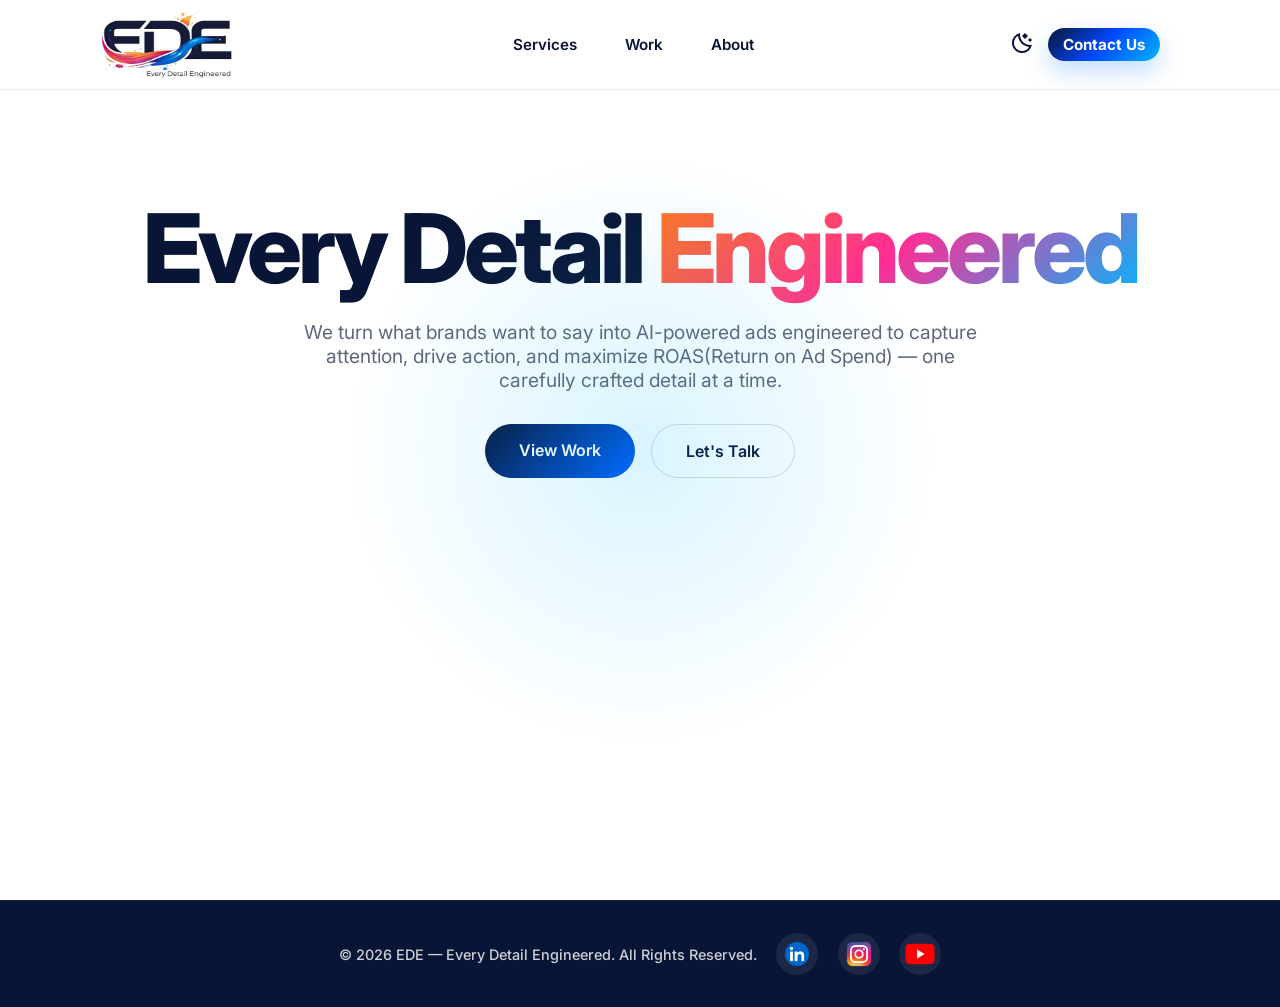
==== commit 0dfdfb97: "Changing the work segment" ====
--- a/index.html
+++ b/index.html
@@ -89,6 +89,9 @@
             <img src="./elements/instagram-logo-instagram-icon-transparent-free-png.webp" alt="instagram logo"
                 class="footer-instagram-logo">
         </a>
+        <a href="https://www.youtube.com/@EveryDetailEngineered" target="_blank" rel="noopener noreferrer">
+            <img src="./elements/youtubelogo-Photoroom.png" alt="youtube logo" class="footer-instagram-logo">
+        </a>
     </div>
     <script src="./script.js"></script>
 </body>
--- a/style.css
+++ b/style.css
@@ -145,6 +145,22 @@
 
 body.dark-mode::-webkit-scrollbar-thumb {
     background: rgba(255, 45, 149, 0.85);
+}
+
+.contact,
+.ham,
+.theme-toggle,
+.theme-toggle svg {
+    -webkit-tap-highlight-color: transparent;
+    user-select: none;
+}
+
+.theme-toggle:focus,
+.theme-toggle:focus-visible,
+.theme-toggle:active {
+    outline: none;
+    background: transparent;
+    box-shadow: none;
 }
 /* ==========================
    NAVBAR
@@ -680,7 +696,7 @@
 @media (max-width: 600px) {
 
     .footer {
-        flex-direction: column;
+        /* flex-direction: column; */
         gap: 1rem;
 
         padding: 1.5rem;
@@ -2389,4 +2405,962 @@
 .next img {
     width: 100%;
     height: 100%;
+}
+/* ========================================
+   WORKS PAGE
+======================================== */
+
+
+/* Main container */
+
+.works-page {
+    width: 100%;
+    min-height: 100vh;
+
+    padding: 150px 8vw 80px;
+
+    background: var(--bg-color);
+    color: var(--text-color);
+
+    transition:
+        background-color 0.3s ease,
+        color 0.3s ease;
+}
+
+
+/* ========================================
+   WORKS HERO
+======================================== */
+
+.works-hero {
+    max-width: 850px;
+
+    margin: 0 auto 65px;
+
+    text-align: center;
+}
+
+.works-eyebrow {
+    display: inline-block;
+
+    margin-bottom: 22px;
+
+    font-size: 0.8rem;
+    font-weight: 800;
+
+    letter-spacing: 3px;
+    text-transform: uppercase;
+
+    color: var(--brand-blue-light);
+}
+
+
+.works-hero h1 {
+    font-size: clamp(2.5rem, 6vw, 4.5rem);
+
+    font-weight: 800;
+    line-height: 1.1;
+
+    letter-spacing: -2px;
+
+    color: var(--brand-blue);
+}
+
+
+.works-hero h1 span {
+    background: linear-gradient(
+        135deg,
+        #ff7a18,
+        #ff2d95,
+        #00b7ff
+    );
+
+    background-clip: text;
+    -webkit-background-clip: text;
+
+    color: transparent;
+    -webkit-text-fill-color: transparent;
+}
+
+
+.works-hero p {
+    max-width: 650px;
+
+    margin: 24px auto 0;
+
+    font-size: 1.05rem;
+    line-height: 1.8;
+
+    color: var(--secondary-text);
+}
+
+
+/* ========================================
+   SECTOR GRID
+======================================== */
+
+.works-sectors {
+    max-width: 1250px;
+
+    margin: 0 auto;
+
+    display: grid;
+
+    grid-template-columns: repeat(3, minmax(0, 1fr));
+
+    gap: 24px;
+}
+
+
+/* ========================================
+   SECTOR CARD
+======================================== */
+
+.sector-card {
+    position: relative;
+
+    display: flex;
+    flex-direction: column;
+
+    min-height: 320px;
+
+    padding: 30px;
+
+    overflow: hidden;
+
+    text-decoration: none;
+
+    color: var(--text-color);
+
+    background: var(--card-bg);
+
+    border: 1px solid var(--border-color);
+    border-radius: 22px;
+
+    transition:
+        transform 0.35s ease,
+        border-color 0.35s ease,
+        box-shadow 0.35s ease,
+        background-color 0.3s ease;
+}
+
+
+/* Decorative background glow */
+
+.sector-card::before {
+    content: "";
+
+    position: absolute;
+
+    width: 220px;
+    height: 220px;
+
+    right: -100px;
+    bottom: -120px;
+
+    border-radius: 50%;
+
+    background: radial-gradient(
+        circle,
+        rgba(0, 183, 255, 0.12),
+        transparent 70%
+    );
+
+    pointer-events: none;
+
+    transition:
+        transform 0.45s ease,
+        opacity 0.35s ease;
+}
+
+
+/* Card number */
+
+.sector-number {
+    position: relative;
+    z-index: 1;
+
+    font-size: 0.85rem;
+    font-weight: 800;
+
+    letter-spacing: 2px;
+
+    color: var(--brand-blue-light);
+}
+
+
+/* Card content */
+
+.sector-content {
+    position: relative;
+    z-index: 1;
+
+    max-width: 440px;
+
+    margin-top: 40px;
+}
+
+
+/* Category label */
+
+.sector-label {
+    display: block;
+
+    margin-bottom: 12px;
+
+    font-size: 0.7rem;
+    font-weight: 800;
+
+    letter-spacing: 1.7px;
+
+    color: var(--secondary-text);
+}
+
+
+/* Card heading */
+
+.sector-content h2 {
+    margin-bottom: 14px;
+
+    font-size: clamp(1.5rem, 2.5vw, 2rem);
+
+    font-weight: 800;
+    line-height: 1.2;
+
+    letter-spacing: -0.7px;
+
+    color: var(--brand-blue);
+}
+
+
+/* Card description */
+
+.sector-content p {
+    max-width: 400px;
+
+    font-size: 0.95rem;
+    line-height: 1.8;
+
+    color: var(--secondary-text);
+}
+
+
+/* Explore link */
+
+.sector-link {
+    display: inline-flex;
+    align-items: center;
+
+    gap: 10px;
+
+    margin-top: 24px;
+
+    font-size: 0.9rem;
+    font-weight: 700;
+
+    color: var(--brand-blue-light);
+
+    transition: gap 0.3s ease;
+}
+
+
+.sector-link span {
+    font-size: 1.1rem;
+
+    transition: transform 0.3s ease;
+}
+
+
+/* Top-right arrow */
+
+.sector-arrow {
+    position: absolute;
+
+    top: 25px;
+    right: 25px;
+
+    width: 42px;
+    height: 42px;
+
+    display: flex;
+    align-items: center;
+    justify-content: center;
+
+    border: 1px solid var(--border-color);
+    border-radius: 50%;
+
+    font-size: 1.2rem;
+
+    color: var(--brand-blue);
+
+    background: var(--bg-color);
+
+    transition:
+        color 0.3s ease,
+        background-color 0.3s ease,
+        border-color 0.3s ease,
+        transform 0.3s ease;
+}
+
+
+/* ========================================
+   HOVER EFFECTS
+======================================== */
+
+.sector-card:hover {
+    transform: translateY(-7px);
+
+    border-color: var(--brand-blue-light);
+
+    box-shadow:
+        0 18px 45px rgba(0, 119, 255, 0.09);
+}
+
+
+.sector-card:hover::before {
+    transform: scale(1.5);
+
+    opacity: 1;
+}
+
+
+.sector-card:hover .sector-link {
+    gap: 16px;
+}
+
+
+.sector-card:hover .sector-link span {
+    transform: translate(3px, -3px);
+}
+
+
+.sector-card:hover .sector-arrow {
+    color: #ffffff;
+
+    background: var(--brand-blue-light);
+
+    border-color: var(--brand-blue-light);
+
+    transform: rotate(45deg);
+}
+
+
+/* Keyboard accessibility */
+
+.sector-card:focus-visible,
+.works-cta-button:focus-visible {
+    outline: 3px solid var(--brand-blue-light);
+    outline-offset: 5px;
+}
+
+
+/* ========================================
+   CLOSING CTA
+======================================== */
+
+.works-cta {
+    max-width: 800px;
+
+    margin: 100px auto 0;
+
+    padding: 55px 25px;
+
+    text-align: center;
+
+    border: 1px solid var(--border-color);
+    border-radius: 24px;
+
+    background: var(--card-bg);
+}
+
+
+.works-cta h2 {
+    font-size: clamp(1.7rem, 4vw, 2.5rem);
+
+    font-weight: 800;
+    line-height: 1.25;
+
+    letter-spacing: -1px;
+
+    color: var(--brand-blue);
+}
+
+
+.works-cta p {
+    margin-top: 15px;
+
+    font-size: 1rem;
+    line-height: 1.7;
+
+    color: var(--secondary-text);
+}
+
+
+/* CTA button */
+
+.works-cta-button {
+    display: inline-flex;
+    align-items: center;
+    justify-content: center;
+
+    gap: 12px;
+
+    margin-top: 28px;
+    padding: 14px 27px;
+
+    border-radius: 999px;
+
+    text-decoration: none;
+
+    font-size: 0.95rem;
+    font-weight: 700;
+
+    color: #ffffff;
+
+    background: linear-gradient(
+        135deg,
+        #091536,
+        #005eff,
+        #00b7ff
+    );
+
+    box-shadow:
+        0 10px 25px rgba(0, 119, 255, 0.2);
+
+    transition:
+        transform 0.3s ease,
+        box-shadow 0.3s ease;
+}
+
+
+.works-cta-button:hover {
+    transform: translateY(-3px);
+
+    box-shadow:
+        0 15px 35px rgba(0, 119, 255, 0.3);
+}
+
+
+/* ========================================
+   DARK MODE
+======================================== */
+
+body.dark-mode .sector-card {
+    background: var(--card-bg);
+
+    border-color: rgba(176, 176, 176, 0.25);
+}
+
+
+body.dark-mode .sector-card:hover {
+    border-color: var(--brand-blue);
+
+    box-shadow:
+        0 18px 45px rgba(0, 0, 0, 0.2);
+}
+
+
+body.dark-mode .sector-card::before {
+    background: radial-gradient(
+        circle,
+        rgba(255, 45, 149, 0.12),
+        transparent 70%
+    );
+}
+
+
+body.dark-mode .sector-number,
+body.dark-mode .sector-link {
+    color: var(--brand-blue);
+}
+
+
+body.dark-mode .sector-arrow {
+    background: #101f45;
+
+    border-color: rgba(176, 176, 176, 0.25);
+
+    color: var(--brand-blue);
+}
+
+
+body.dark-mode .sector-card:hover .sector-arrow {
+    color: #091536;
+
+    background: var(--brand-blue);
+
+    border-color: var(--brand-blue);
+}
+
+
+body.dark-mode .works-cta-button {
+    color: #091536;
+
+    background: linear-gradient(
+        135deg,
+        #ff2d95,
+        #ff63b3
+    );
+
+    box-shadow:
+        0 10px 25px rgba(255, 45, 149, 0.15);
+}
+
+
+body.dark-mode .works-cta-button:hover {
+    box-shadow:
+        0 15px 35px rgba(255, 45, 149, 0.25);
+}
+
+
+/* ========================================
+   TABLET
+======================================== */
+
+@media (max-width: 800px) {
+
+    .works-page {
+        padding: 125px 5vw 60px;
+    }
+
+    .works-hero {
+        margin-bottom: 45px;
+    }
+
+    .works-sectors {
+        gap: 18px;
+    }
+
+    .sector-card {
+        min-height: 330px;
+
+        padding: 25px;
+    }
+
+    .sector-content {
+        margin-top: 35px;
+    }
+
+    .works-cta {
+        margin-top: 75px;
+    }
+
+}
+
+
+/* ========================================
+   MOBILE
+======================================== */
+
+@media (max-width: 600px) {
+
+    .works-page {
+        padding: 115px 6vw 45px;
+    }
+
+    .works-hero {
+        margin-bottom: 35px;
+    }
+
+    .works-eyebrow {
+        font-size: 0.7rem;
+
+        letter-spacing: 2px;
+    }
+
+    .works-hero h1 {
+        font-size: clamp(2.3rem, 10vw, 3.5rem);
+
+        letter-spacing: -1.5px;
+    }
+
+    .works-hero p {
+        margin-top: 18px;
+
+        font-size: 0.92rem;
+
+        line-height: 1.8;
+    }
+
+    .works-sectors {
+        grid-template-columns: 1fr;
+
+        gap: 16px;
+    }
+
+    .sector-card {
+        min-height: 300px;
+
+        padding: 24px;
+
+        border-radius: 18px;
+    }
+
+    .sector-content {
+        margin-top: 35px;
+    }
+
+    .sector-content h2 {
+        font-size: 1.65rem;
+    }
+
+    .sector-content p {
+        font-size: 0.9rem;
+    }
+
+    .sector-arrow {
+        top: 20px;
+        right: 20px;
+
+        width: 38px;
+        height: 38px;
+    }
+
+    .works-cta {
+        margin-top: 60px;
+
+        padding: 40px 22px;
+
+        border-radius: 20px;
+    }
+
+    .works-cta h2 {
+        font-size: 1.8rem;
+    }
+
+    .works-cta p {
+        font-size: 0.92rem;
+    }
+
+}
+
+
+/* ========================================
+   SMALL MOBILE
+======================================== */
+
+@media (max-width: 350px) {
+
+    .works-page {
+        padding-inline: 5vw;
+    }
+
+    .works-hero h1 {
+        font-size: 2.1rem;
+    }
+
+    .sector-card {
+        padding: 20px;
+    }
+
+    .sector-content h2 {
+        font-size: 1.4rem;
+    }
+
+    .sector-arrow {
+        width: 34px;
+        height: 34px;
+
+        top: 16px;
+        right: 16px;
+    }
+
+}
+/* ========================================
+   CAMPAIGN PAGES
+======================================== */
+
+.campaign-page {
+    min-height: 100vh;
+    display: flex;
+    flex-direction: column;
+}
+
+/* Main content */
+
+.campaign-main {
+    width: min(1200px, 90%);
+    margin: 0 auto;
+    padding: 35px 0 90px;
+    flex: 1;
+}
+
+/* Back link */
+
+.back-to-works {
+    display: inline-flex;
+    align-items: center;
+    gap: 8px;
+
+    margin-bottom: 65px;
+
+    color: var(--secondary-text);
+    text-decoration: none;
+    font-size: 0.95rem;
+    font-weight: 500;
+
+    transition: color 0.25s ease, transform 0.25s ease;
+}
+
+.back-to-works:hover {
+    color: var(--brand-blue-light);
+    transform: translateX(-4px);
+}
+
+/* Page introduction */
+
+.campaign-header {
+    max-width: 780px;
+    margin-bottom: 65px;
+}
+
+.campaign-eyebrow {
+    margin-bottom: 18px;
+
+    color: var(--brand-blue-light);
+    font-size: 0.8rem;
+    font-weight: 700;
+    letter-spacing: 2px;
+    text-transform: uppercase;
+}
+
+.campaign-header h1 {
+    font-size: clamp(2.2rem, 5vw, 4rem);
+    line-height: 1.12;
+    letter-spacing: -1.5px;
+    font-weight: 750;
+
+    margin-bottom: 22px;
+}
+
+.campaign-accent {
+    color: var(--brand-blue);
+}
+
+.campaign-intro {
+    max-width: 650px;
+
+    color: var(--secondary-text);
+    font-size: 1.05rem;
+    line-height: 1.8;
+}
+
+/* Campaign list */
+
+.campaign-list {
+    display: flex;
+    flex-direction: column;
+    gap: 35px;
+}
+
+/* Individual campaign rectangle */
+
+.campaign-card {
+    display: grid;
+    grid-template-columns: minmax(0, 1fr) minmax(0, 1fr);
+    align-items: stretch;
+    gap: 35px;
+
+    padding: 24px;
+
+    background: var(--card-bg);
+    border: 1px solid var(--border-color);
+    border-radius: 18px;
+
+    overflow: hidden;
+
+    transition:
+        border-color 0.3s ease,
+        transform 0.3s ease;
+}
+
+.campaign-card:hover {
+    border-color: var(--brand-blue-light);
+    transform: translateY(-3px);
+}
+
+/* Video container */
+
+.campaign-media {
+    position: relative;
+    align-self: center;
+
+    width: 100%;
+    min-width: 0;
+
+    overflow: hidden;
+    border-radius: 12px;
+    background: #000;
+}
+
+.campaign-video {
+    display: block;
+    width: 100%;
+    aspect-ratio: auto;
+    object-fit: contain;
+    background: #000;
+}
+/* Campaign information */
+
+.campaign-content {
+    display: flex;
+    flex-direction: column;
+    justify-content: center;
+
+    min-width: 0;
+    padding: 12px 10px;
+}
+
+.campaign-brand {
+    margin-bottom: 12px;
+
+    color: var(--brand-blue-light);
+    font-size: 0.78rem;
+    font-weight: 700;
+    letter-spacing: 1.5px;
+    text-transform: uppercase;
+}
+
+.campaign-title {
+    margin-bottom: 20px;
+
+    color: var(--text-color);
+    font-size: clamp(1.5rem, 2.5vw, 2.1rem);
+    line-height: 1.25;
+    font-weight: 700;
+}
+
+.campaign-description {
+    margin-bottom: 25px;
+
+    color: var(--secondary-text);
+    font-size: 0.98rem;
+    line-height: 1.8;
+}
+
+/* Idea and approach sections */
+
+.campaign-detail + .campaign-detail {
+    margin-top: 22px;
+}
+
+.campaign-detail h3 {
+    margin-bottom: 9px;
+
+    color: var(--text-color);
+    font-size: 0.85rem;
+    font-weight: 700;
+    letter-spacing: 1px;
+    text-transform: uppercase;
+}
+
+.campaign-detail p {
+    color: var(--secondary-text);
+    font-size: 0.94rem;
+    line-height: 1.8;
+    overflow-wrap: anywhere;
+}
+
+/* Loading, empty, and error states */
+
+.campaign-loading,
+.campaign-message {
+    padding: 30px 0;
+
+    color: var(--secondary-text);
+    font-size: 1rem;
+    line-height: 1.7;
+}
+
+.campaign-message {
+    padding: 24px;
+    background: var(--card-bg);
+    border: 1px solid var(--border-color);
+    border-radius: 12px;
+}
+
+/* Footer positioning */
+
+.campaign-page .footer {
+    margin-top: auto;
+}
+
+/* ========================================
+   RESPONSIVE LAYOUT
+======================================== */
+
+@media (max-width: 850px) {
+    .campaign-main {
+        width: 92%;
+    }
+
+    .campaign-card {
+        gap: 24px;
+        padding: 18px;
+    }
+
+    .campaign-content {
+        padding: 8px 0;
+    }
+
+    .campaign-header {
+        margin-bottom: 45px;
+    }
+
+    .back-to-works {
+        margin-bottom: 45px;
+    }
+}
+
+@media (max-width: 650px) {
+    .campaign-main {
+        width: 92%;
+        padding-top: 24px;
+        padding-bottom: 55px;
+    }
+
+    .back-to-works {
+        margin-bottom: 40px;
+    }
+
+    .campaign-header h1 {
+        letter-spacing: -0.7px;
+    }
+
+    .campaign-intro {
+        font-size: 0.98rem;
+        line-height: 1.75;
+    }
+
+    .campaign-list {
+        gap: 24px;
+    }
+
+    .campaign-card {
+        grid-template-columns: minmax(0, 1fr);
+        gap: 22px;
+        padding: 14px;
+        border-radius: 14px;
+    }
+
+    .campaign-media {
+        align-self: auto;
+    }
+
+    .campaign-content {
+        padding: 5px 4px 12px;
+    }
+
+    .campaign-title {
+        font-size: 1.65rem;
+        margin-bottom: 16px;
+    }
+
+    .campaign-description {
+        margin-bottom: 20px;
+    }
+
+    .campaign-detail + .campaign-detail {
+        margin-top: 20px;
+    }
 }
